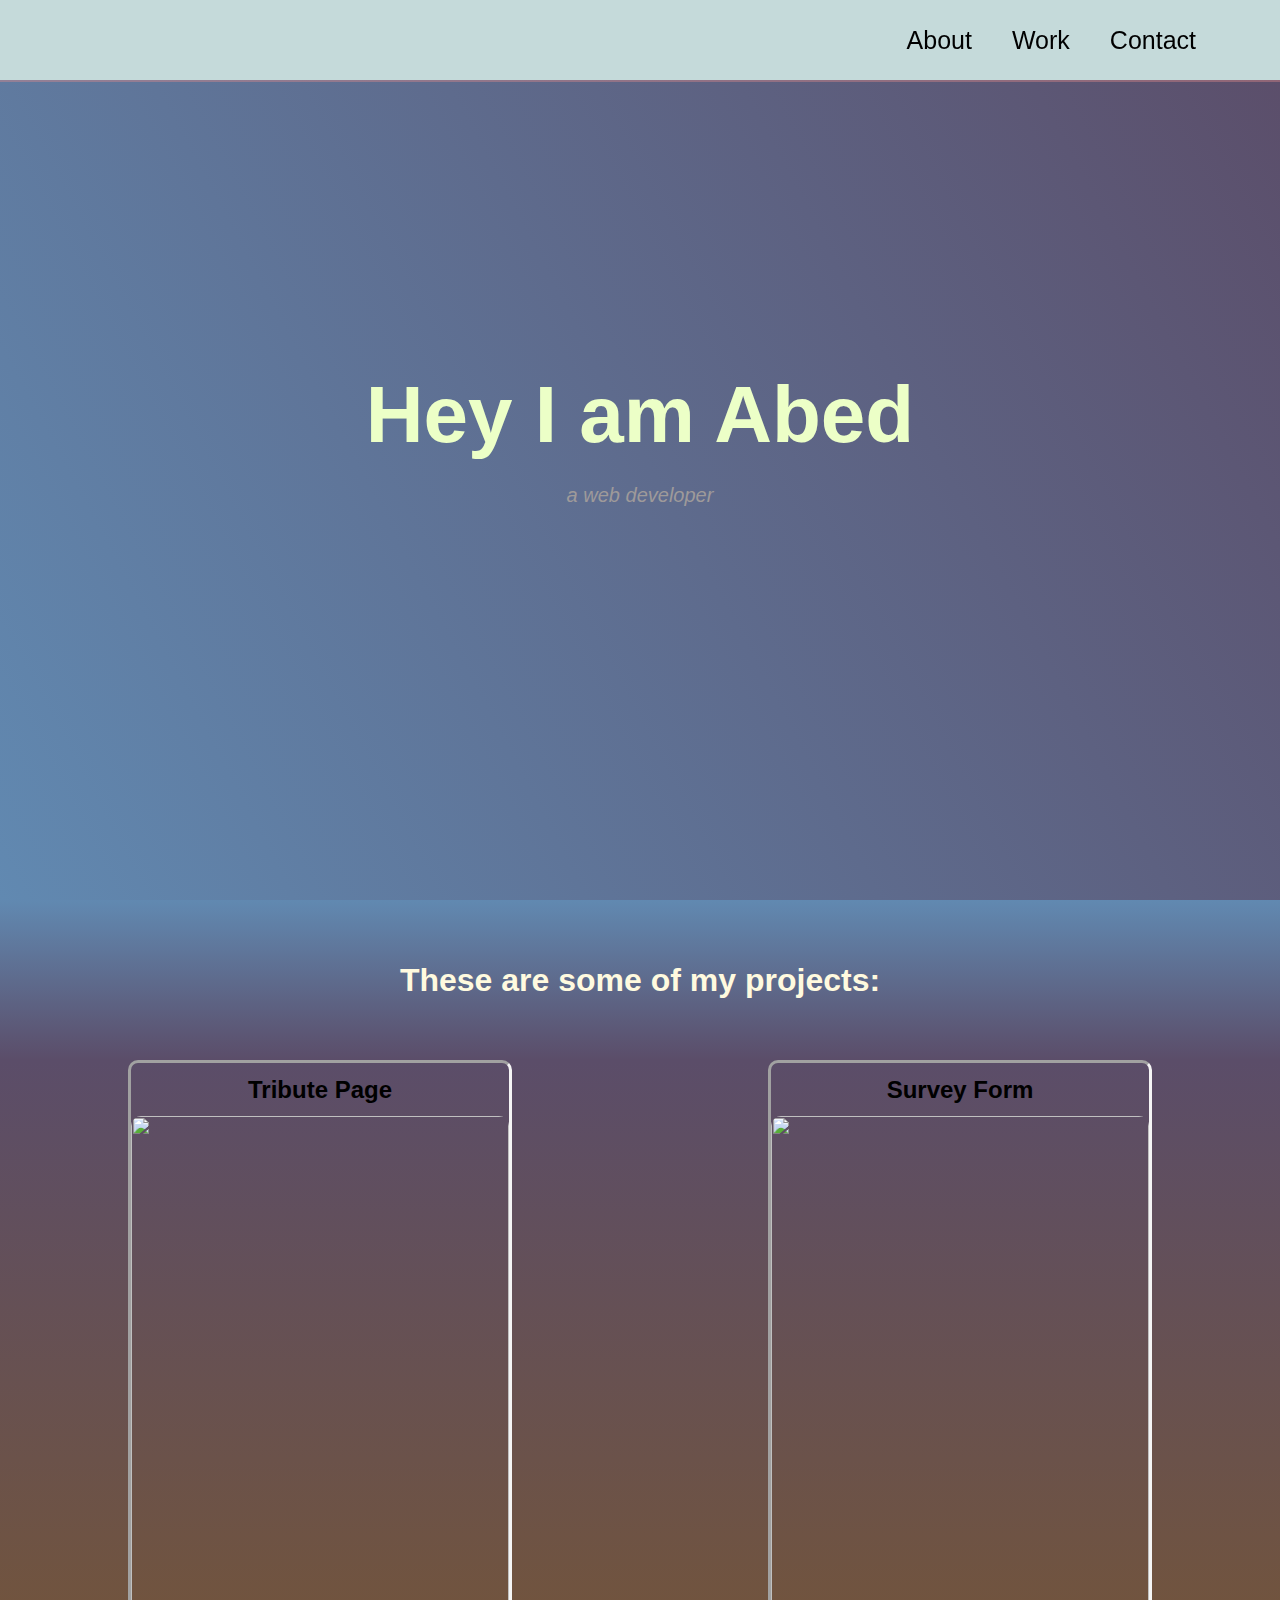
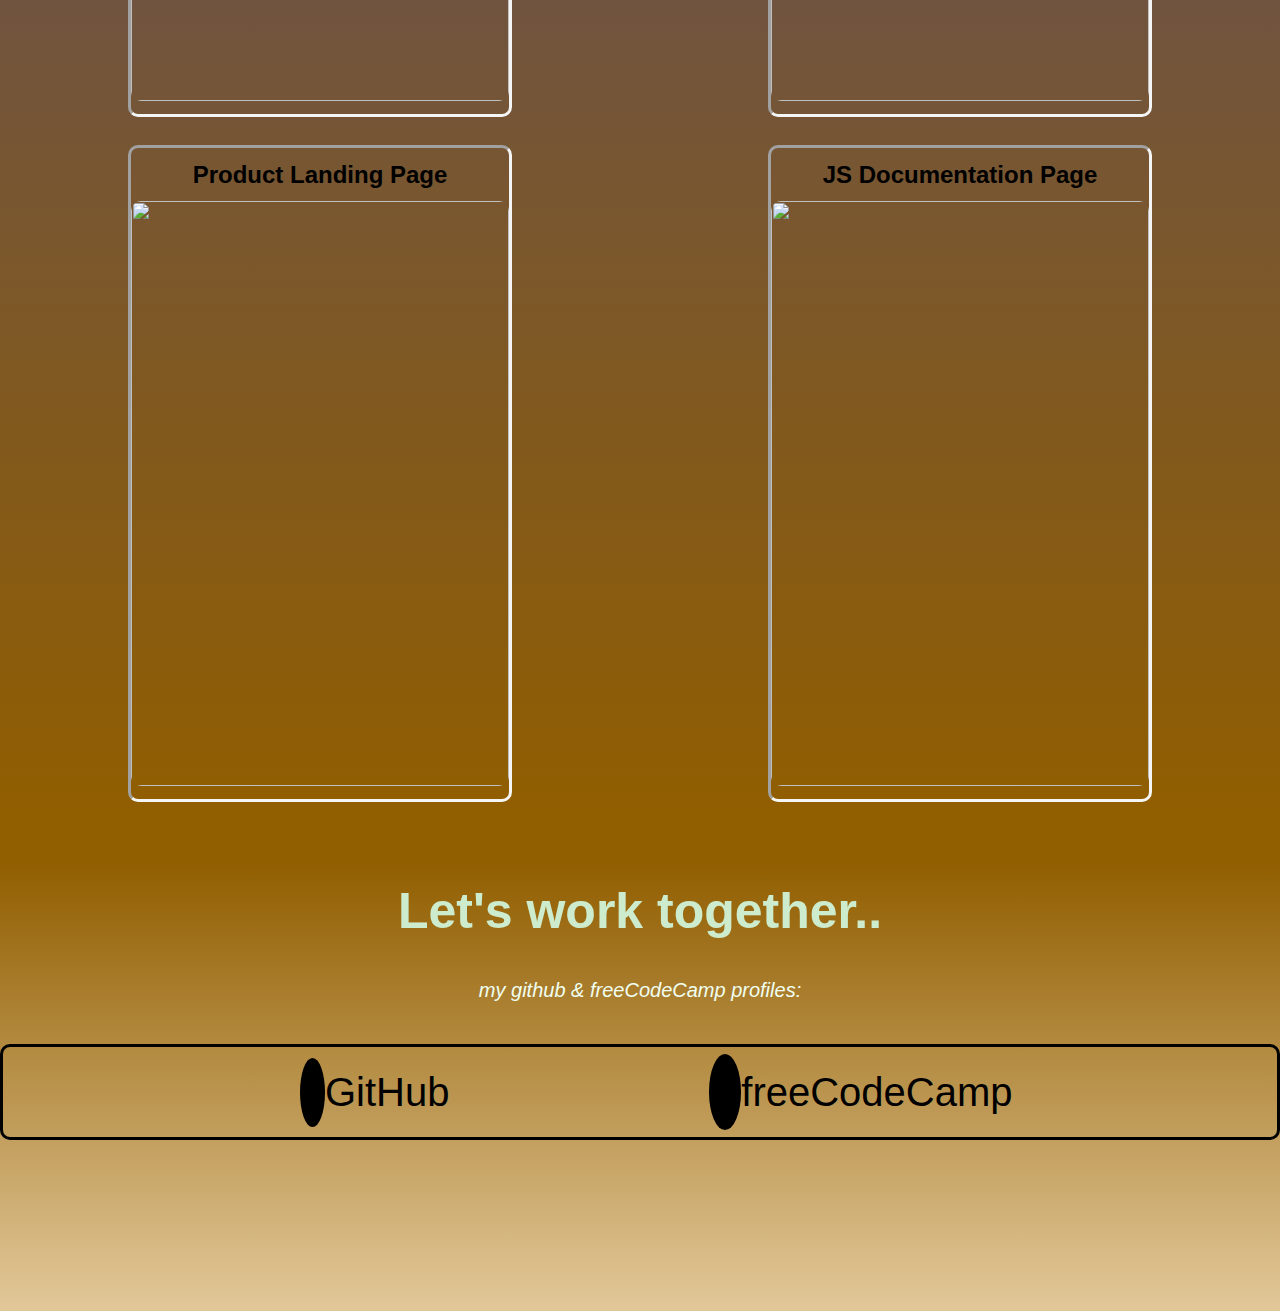
==== index.html @ 19e950d6 "last_commit" ====
<!DOCTYPE html>
<html lang="en">
<head>
    <meta charset="UTF-8">
    <meta http-equiv="X-UA-Compatible" content="IE=edge">
    <link name="viewport" content="width=device-width, initial-scale=1.0">
    <link rel="stylesheet" href="style.css">
    <script src="script.js"></script>
    <script src="https://kit.fontawesome.com/64af471d27.js" crossorigin="anonymous"></script>
    <title>portfolio</title>
    <meta name="description" content="My freeCodeCamp Portfolio">
</head>
<body>
    <nav id="navbar">
        <ul>
            <li><a href="#welcome-section">About</a></li>
            <li><a href="#projects">Work</a></li>
            <li><a href="#contact">Contact</a></li>
        </ul>
    </nav>

    <main>
        <section id="welcome-section">
            <header id="hey">
                <h1>Hey I am Abed</h1>
            </header>
            <p id="dev">a web developer</p>
        </section>

            <h1 id="some">These are some of my projects:</h1>

        <section id="projects">
            <header class="project-tile">
                <a href="https://hiabed.github.io/tribute/" target="_blank"><h2>Tribute Page</h2><img class="image1" src="https://cdn.freecodecamp.org/testable-projects-fcc/images/tribute-page-main-image.jpg"></a>
                
            </header>
        

            <header class="project-tile">
                <a href="https://hiabed.github.io/survey/" target="_blank"><h2>Survey Form</h2><img class="image2" src="https://images.indianexpress.com/2021/05/Home-Desktop-Work-From-Home.jpg"></a>
            </header>

            <header class="project-tile">
                <a href="https://hiabed.github.io/landing/" target="_blank"><h2>Product Landing Page</h2><img class="image3" src="https://www.journaldugeek.com/content/uploads/2020/12/417bvuqe0pl.png"></a>
            </header>

            <header class="project-tile">
                <a href="https://hiabed.github.io/doc/" target="_blank"><h2>JS Documentation Page</h2><img class="image4" src="https://upload.wikimedia.org/wikipedia/commons/9/99/Unofficial_JavaScript_logo_2.svg" target="_blank"></a>
            </header>

        </section>

        <footer id="contact">
            <header>
                <h1 id="work">Let's work together..</h1>
            </header>
            <p>my github & freeCodeCamp profiles:</p>

            <div id="my-contact">
                <a id="profile-link" class="profile-link" href="https://github.com/hiabed/" target="_blank"><i class="fab fa-github"></i>GitHub</a>
                <a id="profile-link" class="profile-link" href="https://www.freecodecamp.org/hiabed" target="_blank"><i class="fab fab fa-free-code-camp"></i>freeCodeCamp</a>
            </div>
        </footer>
        <button onclick="topFunction()" id="myBtn" title="Go to top">Top</button> 
    </main>
</body>
</html>
---- style.css ----
* {
    margin: 0;
    padding: 0;
    box-sizing: border-box;
    border: 0;
}

body {
    font-family: sans-serif;
    background-color: rgb(131, 99, 99);
    line-height: 1.6;
    background: rgb(145, 94, 0);
}

li a {
    display: block;
    padding: 20px;
}

li a:hover {
    background: grey;
    border-radius: 3%;
}

#navbar ul {
    display: flex;
    margin-right: 4rem;
}

ul {
    list-style-type: none;
}

a {
    text-decoration: none;
    color: black;
}

#navbar {
    display: flex;
    justify-content: flex-end;
    position: fixed;
    top: 0;
    left: 0;
    width: 100vw;
    background-color: rgb(197, 218, 218);
    font-size: 25px;
    box-shadow: 0 2px 0 rgba(226, 137, 137, 0.4);
    z-index: 10;
}

#hey {
    font-family: 'ZCOOL KuaiLe', sans-serif;
    font-weight: 700;
    color: rgb(236, 255, 199);
    text-align: center;
}

#dev {
    color: rgb(158, 154, 154);
}

#welcome-section {
    display: flex;
    flex-direction: column;
    justify-content: center;
    align-items: center;
    width: 100vw;
    height: 100vh;
    background: linear-gradient(62deg, #6189b1 0%, #5b4d69 100%);
    font-size: 40px;
}

#welcome-section > p {
    font-style: italic;
}

#projects {
    width: 100vw;
    height: 150vh;
    display: grid;
    grid-template-columns: 0.5fr 0.5fr;
    grid-template-rows: 0.5fr 0.5fr;
    grid-row-gap: 20px;
    background: linear-gradient(#5b4d69, rgb(145, 94, 0));
}

.project-tile:hover {
    transform: rotate(5deg);
    opacity: 0.9;
    border: 3px grey outset;
}

img {
    width: 55vw;
    height: 65vh;
    padding: auto;
    border-radius: 10px;
    width: 100%;
    object-fit: cover;
}

.project-tile {
    border: 3px inset whitesmoke;
    width: 60%;
    height: 73vh;
    margin-left: 20%;
    border-radius: 10px;

}

/*#content2:hover {
    opacity: 0.8;
    padding: 2%;
    border-style: solid;
}


#content3:hover {
    opacity: 0.8;
    padding: 2%;
    border-style: solid;
}*/

#some {
    line-height: 5;
    text-align: center;
    background-color: rgb(131, 99, 99);
    color: rgb(255, 250, 223);
    background: linear-gradient(#6189b1 0%,#5b4d69 100%);
    width: 100vw;
}

h2 {
    text-align: center;
    padding: 2% 0%;
}

#work {
    margin-top: 4%;
    line-height: 2;
    font-size: 50px;
    margin-bottom: 1%;
    color: rgb(205, 236, 205);
}

footer {
    text-align: center;
    background: linear-gradient(rgb(145, 94, 0) ,rgb(226, 200, 153));
    width: 100vw;
    height: 50vh;
    padding-bottom: 3%;
}

p {
    font-style: italic;
    margin-bottom: 3%;
    font-size: 20px;
    color: honeydew;
}

div {
    display: flex;
    justify-content: space-evenly;
    align-items: center;
    padding: 1%;
    font-size: 40px;
    border: solid black 3px;
    border-radius: 10px;
}

.fa {
    padding: 20px;
    font-size: 30px;
    width: 30px;
    text-align: center;
    text-decoration: none;
    margin: 5px 2px;
    border-radius: 50%;
}

.fa-github:hover {
    opacity: 0.80;
    background: rgb(78, 75, 75);
    transform: rotate(30deg);
}

.fa-free-code-camp:hover {
    opacity: 0.80;
    background: rgb(78, 75, 75);
    transform: rotate(30deg);
}

#profile-link:hover {
    color: rgb(244, 255, 227);
}

.fa-github {
    background: black;
    color: white;
    border-radius: 50%;
    width: 6vw;
    padding: 10%;
}
  
.fa-free-code-camp {
    background: black;
    color: white;
    border-radius: 50%;
    width: 6vw;
    padding: 6%;
}

#myBtn {
    display: none; /* Hidden by default */
    position: fixed; /* Fixed/sticky position */
    bottom: 20px; /* Place the button at the bottom of the page */
    right: 30px; /* Place the button 30px from the right */
    z-index: 99; /* Make sure it does not overlap */
    border: none; /* Remove borders */
    outline: none; /* Remove outline */
    background-color: red; /* Set a background color */
    color: white; /* Text color */
    cursor: pointer; /* Add a mouse pointer on hover */
    padding: 15px; /* Some padding */
    border-radius: 10px; /* Rounded corners */
    font-size: 18px; /* Increase font size */
  }
  
  #myBtn:hover {
    background-color: #555; /* Add a dark-grey background on hover */
  }

@media (max-width: 1000px) {
    body {
        font-size: small;
    }
    .project-tile {
        border: 3px inset whitesmoke;
        width: 70%;
        height: 73vh;
        margin-left: 20%;
        border-radius: 10px;
    }

    .fa-github {
        width: 7vw;
        padding: 5%;
    }
      
    .fa-free-code-camp {
        width: 7vw;
        padding: 3%;
    }
    

}

@media (max-width: 700px) {

#projects {
    display: grid;
    grid-template-columns: 1fr;
    grid-template-rows: 1fr 1fr 1fr 1fr;
    }


.fa-github {
    width: 7vw;
    padding: 5%;
    font-size: large;
}
  
.fa-free-code-camp {
    width: 7vw;
    padding: 3%;
    font-size: large;
}

div {
    font-size: 20px;
}

#work {
    font-size: 30px;
}

footer {
    margin-top: 160%;
}
}

@media (max-width: 600px) {

    footer {
        margin-top: 170%;
    }
}

@media (max-width: 550px) {

    footer {
        margin-top: 180%;
    }
}

@media (max-width: 530px) {

    footer {
        margin-top: 190%;
    }
}

@media (max-width: 530px) {

    footer {
        margin-top: 200%;
    }
}

@media (max-width: 500px) {

    footer {
        margin-top: 210%;
    }
}

@media (max-width: 450px) {

    footer {
        margin-top: 220%;
    }
}

@media (max-width: 430px) {

    footer {
        margin-top: 230%;
    }
}

@media (max-width: 410px) {

    footer {
        margin-top: 240%;
    }
}

@media (max-width: 390px) {

    footer {
        margin-top: 250%;
    }
}

@media (max-width: 370px) {

    footer {
        margin-top: 260%;
    }
}

@media (max-width: 360px) {

    footer {
        margin-top: 270%;
    }
}

@media (max-width: 350px) {

    footer {
        margin-top: 280%;
    }
}

@media (max-width: 340px) {

    footer {
        margin-top: 290%;
    }
}
@media (max-width: 330px) {

    footer {
        margin-top: 300%;
    }

    div {
        display: flex;
        flex-direction: column;
    }
}
@media (max-width: 320px) {

    footer {
        margin-top: 310%;
    }

    div {
        display: flex;
        flex-direction: column;
    }
    
}

@media (max-width: 310px) {

    footer {
        margin-top: 320%;
    }
}

@media (max-width: 300px) {

    footer {
        margin-top: 330%;
    }
}
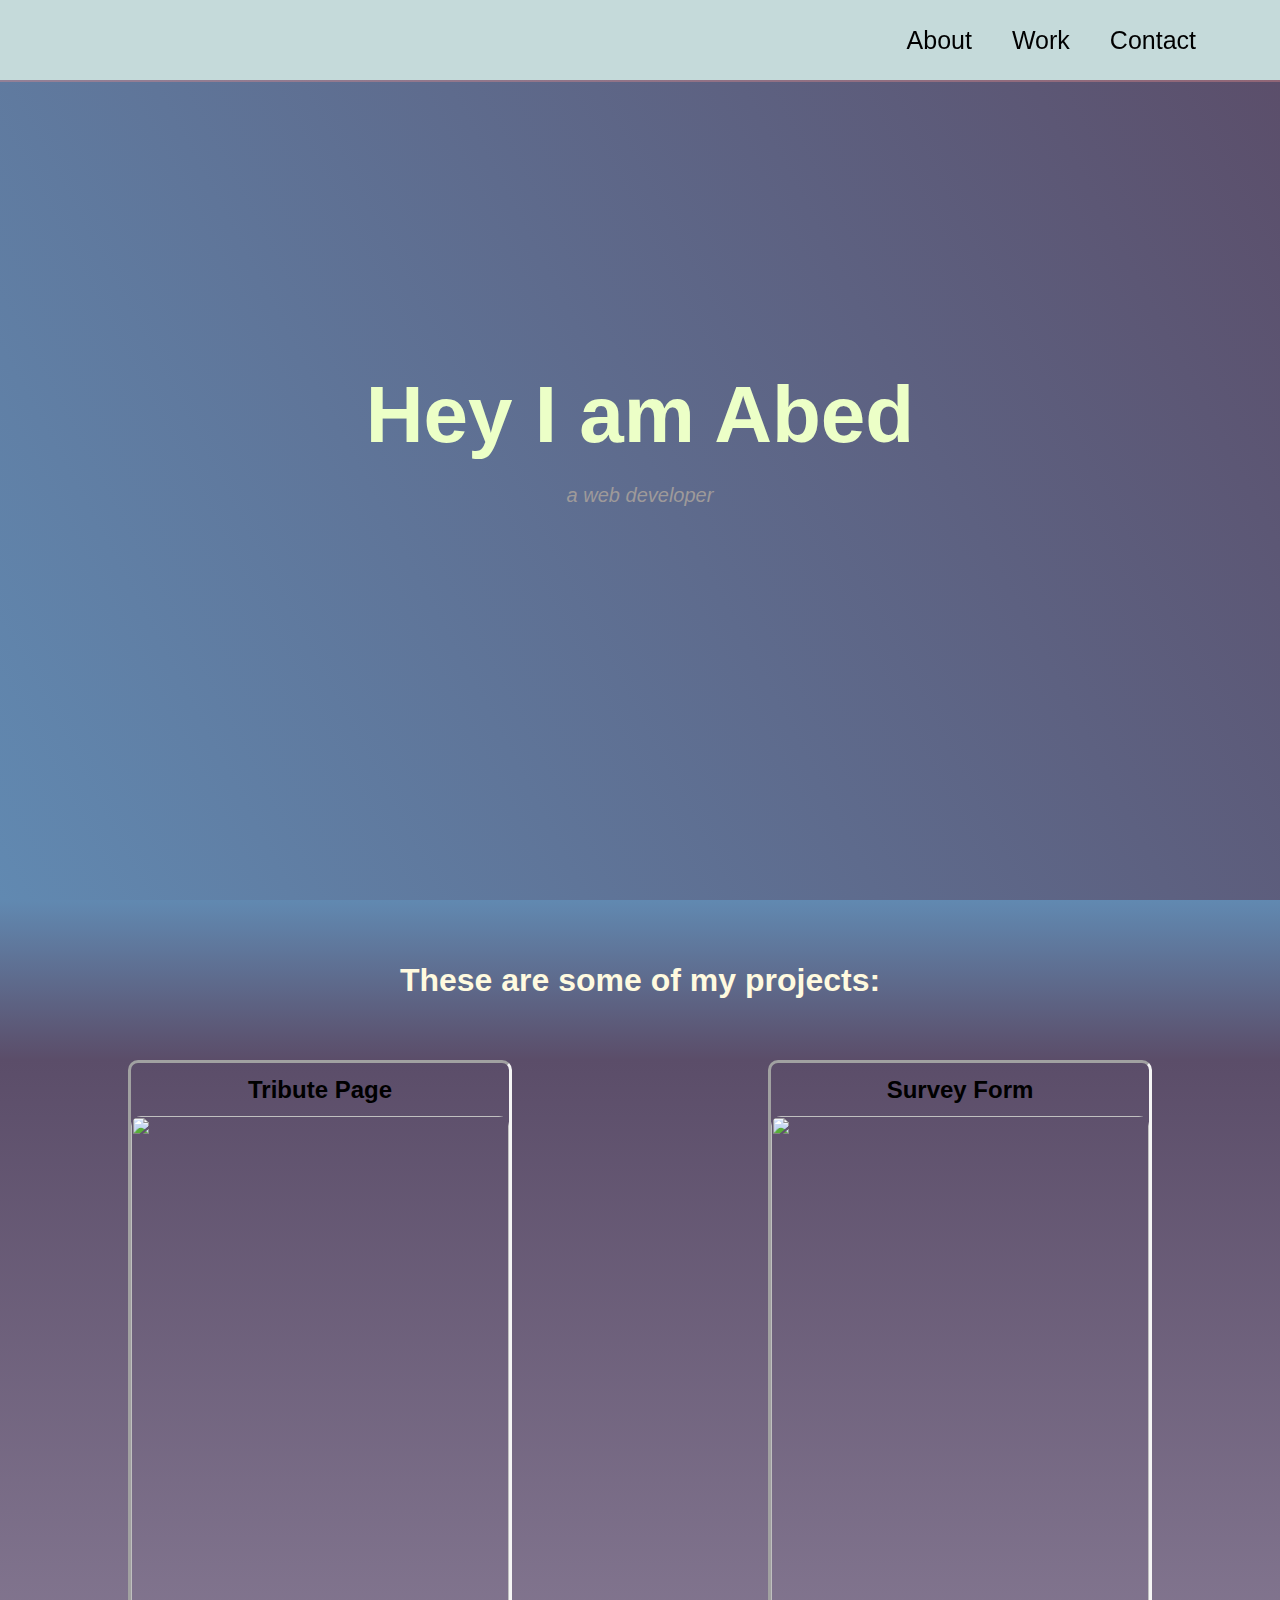
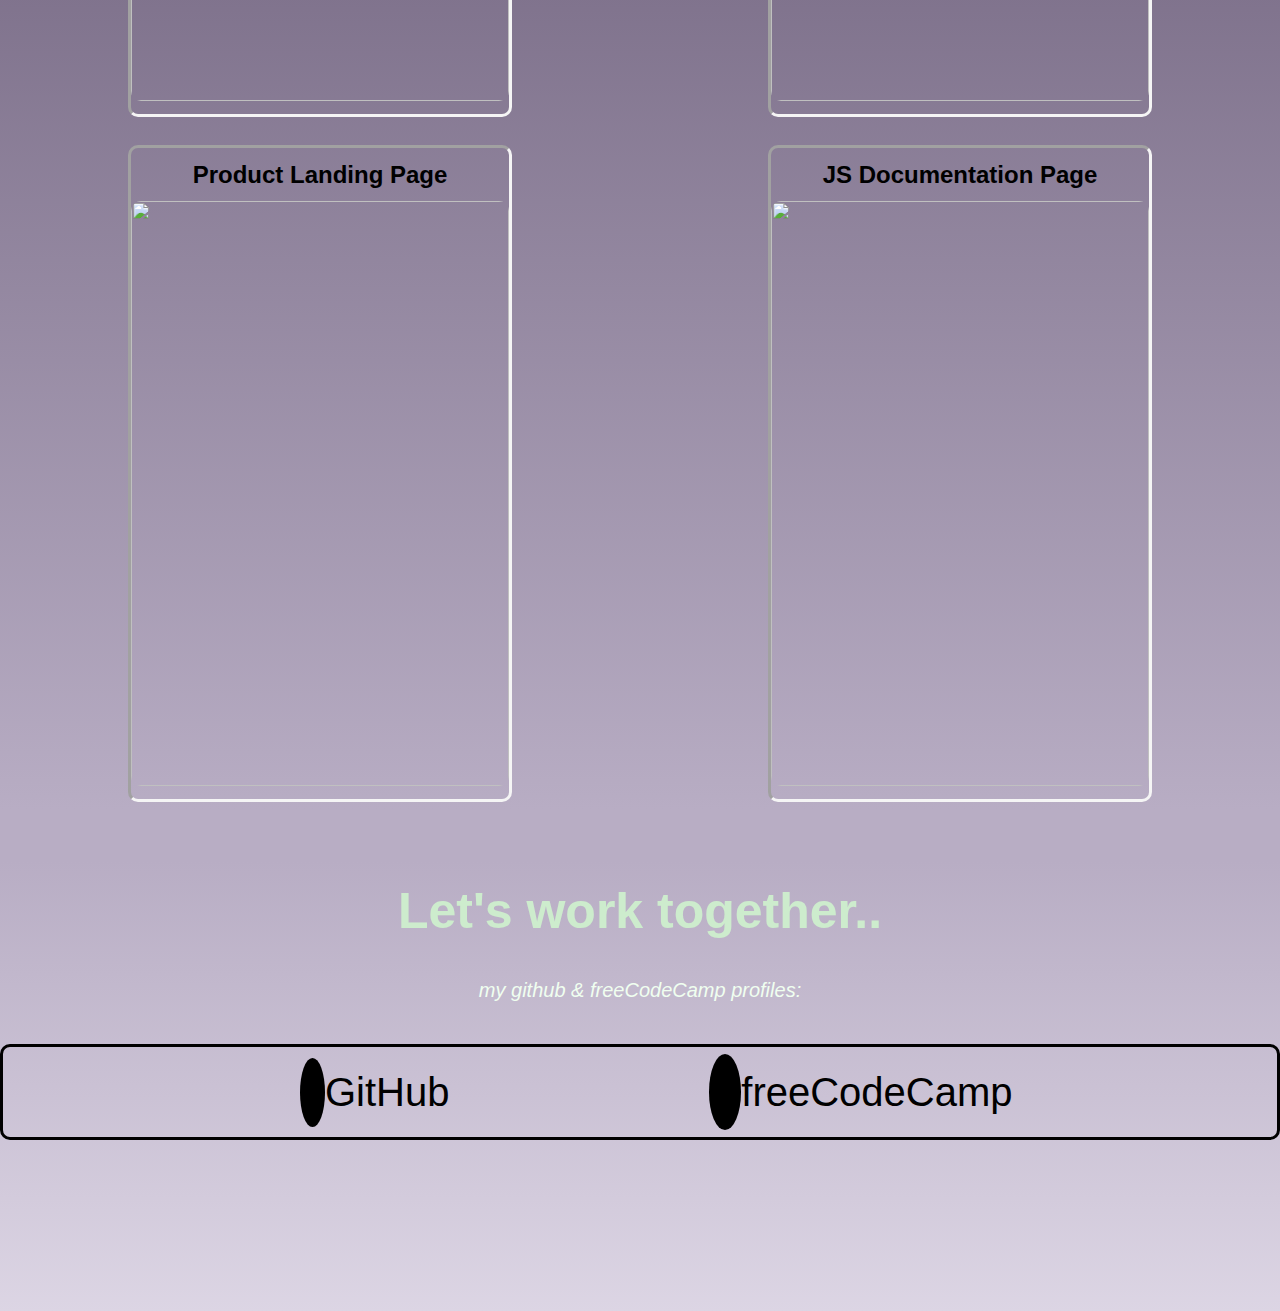
==== commit eba1a755: "last_commit" ====
--- a/index.html
+++ b/index.html
@@ -5,7 +5,6 @@
     <meta http-equiv="X-UA-Compatible" content="IE=edge">
     <link name="viewport" content="width=device-width, initial-scale=1.0">
     <link rel="stylesheet" href="style.css">
-    <script src="script.js"></script>
     <script src="https://kit.fontawesome.com/64af471d27.js" crossorigin="anonymous"></script>
     <title>portfolio</title>
     <meta name="description" content="My freeCodeCamp Portfolio">
@@ -57,11 +56,32 @@
             <p>my github & freeCodeCamp profiles:</p>
 
             <div id="my-contact">
-                <a id="profile-link" class="profile-link" href="https://github.com/hiabed/" target="_blank"><i class="fab fa-github"></i>GitHub</a>
-                <a id="profile-link" class="profile-link" href="https://www.freecodecamp.org/hiabed" target="_blank"><i class="fab fab fa-free-code-camp"></i>freeCodeCamp</a>
+                <a id="profile-link" class="profile-link" href="https://github.com/hiabed/" target="_blank" title="Check My GitHub"><i class="fab fa-github"></i>GitHub</a>
+                <a id="profile-link" class="profile-link" href="https://www.freecodecamp.org/hiabed" target="_blank" title="Check My FreeCodeCamp Profile"><i class="fab fab fa-free-code-camp"></i>freeCodeCamp</a>
             </div>
         </footer>
-        <button onclick="topFunction()" id="myBtn" title="Go to top">Top</button> 
+        <button onclick="topFunction()" id="myBtn" title="Go to top">Back to Top</button> 
     </main>
+    <script>
+        //Get the button
+        var mybutton = document.getElementById("myBtn");
+        
+        // When the user scrolls down 20px from the top of the document, show the button
+        window.onscroll = function() {scrollFunction()};
+        
+        function scrollFunction() {
+          if (document.body.scrollTop > 20 || document.documentElement.scrollTop > 20) {
+            mybutton.style.display = "block";
+          } else {
+            mybutton.style.display = "none";
+          }
+        }
+        
+        // When the user clicks on the button, scroll to the top of the document
+        function topFunction() {
+          document.body.scrollTop = 0;
+          document.documentElement.scrollTop = 0;
+        }
+        </script>
 </body>
 </html>--- a/style.css
+++ b/style.css
@@ -9,7 +9,7 @@
     font-family: sans-serif;
     background-color: rgb(131, 99, 99);
     line-height: 1.6;
-    background: rgb(145, 94, 0);
+    background: #b8adc4
 }
 
 li a {
@@ -82,7 +82,7 @@
     grid-template-columns: 0.5fr 0.5fr;
     grid-template-rows: 0.5fr 0.5fr;
     grid-row-gap: 20px;
-    background: linear-gradient(#5b4d69, rgb(145, 94, 0));
+    background: linear-gradient(#5b4d69, #b8adc4);
 }
 
 .project-tile:hover {
@@ -106,7 +106,6 @@
     height: 73vh;
     margin-left: 20%;
     border-radius: 10px;
-
 }
 
 /*#content2:hover {
@@ -146,7 +145,7 @@
 
 footer {
     text-align: center;
-    background: linear-gradient(rgb(145, 94, 0) ,rgb(226, 200, 153));
+    background: linear-gradient(#b8adc4 ,#dcd5e4);
     width: 100vw;
     height: 50vh;
     padding-bottom: 3%;
@@ -212,23 +211,23 @@
 }
 
 #myBtn {
-    display: none; /* Hidden by default */
-    position: fixed; /* Fixed/sticky position */
-    bottom: 20px; /* Place the button at the bottom of the page */
-    right: 30px; /* Place the button 30px from the right */
-    z-index: 99; /* Make sure it does not overlap */
-    border: none; /* Remove borders */
-    outline: none; /* Remove outline */
-    background-color: red; /* Set a background color */
-    color: white; /* Text color */
-    cursor: pointer; /* Add a mouse pointer on hover */
-    padding: 15px; /* Some padding */
-    border-radius: 10px; /* Rounded corners */
-    font-size: 18px; /* Increase font size */
+    display: none;
+    position: fixed;
+    bottom: 20px;
+    right: 30px;
+    z-index: 99;
+    font-size: 18px;
+    border: none;
+    outline: none;
+    background-color: red;
+    color: white;
+    cursor: pointer;
+    padding: 15px;
+    border-radius: 20%;
   }
   
   #myBtn:hover {
-    background-color: #555; /* Add a dark-grey background on hover */
+    background-color: #555;
   }
 
 @media (max-width: 1000px) {
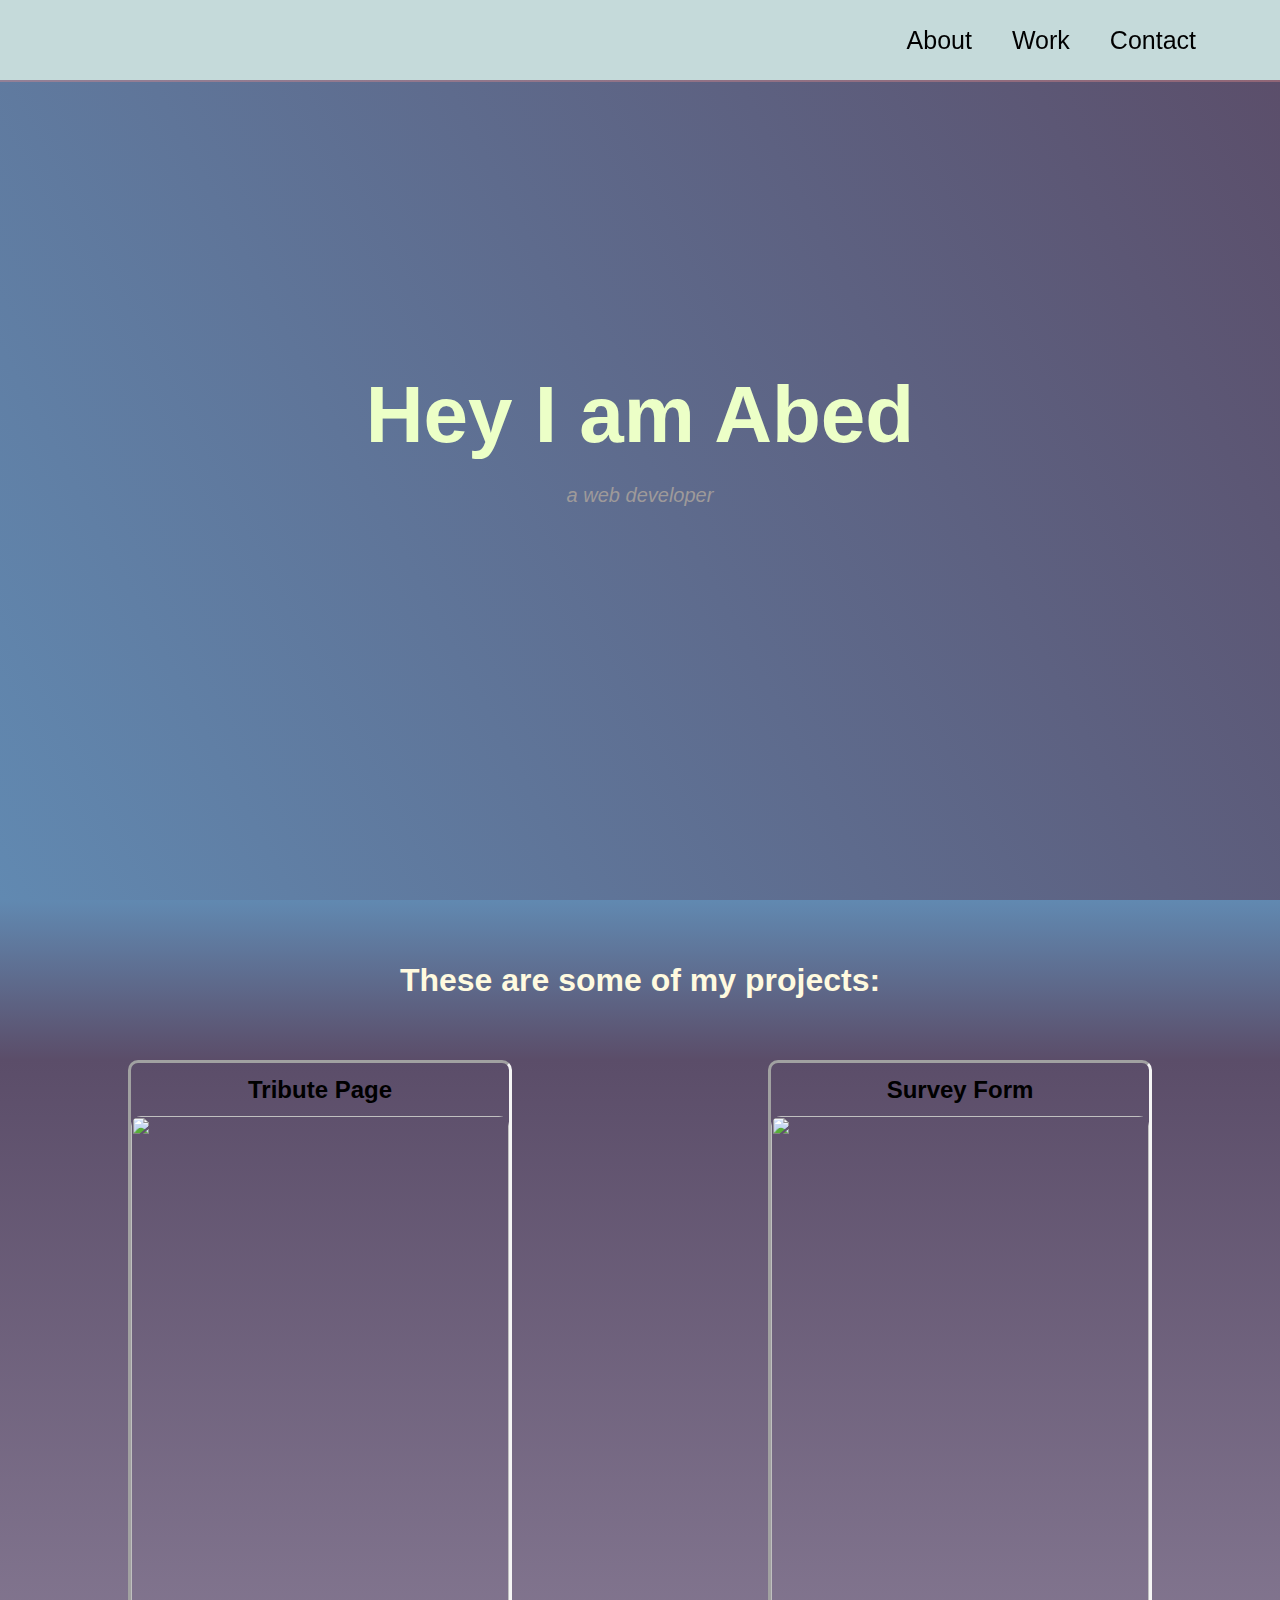
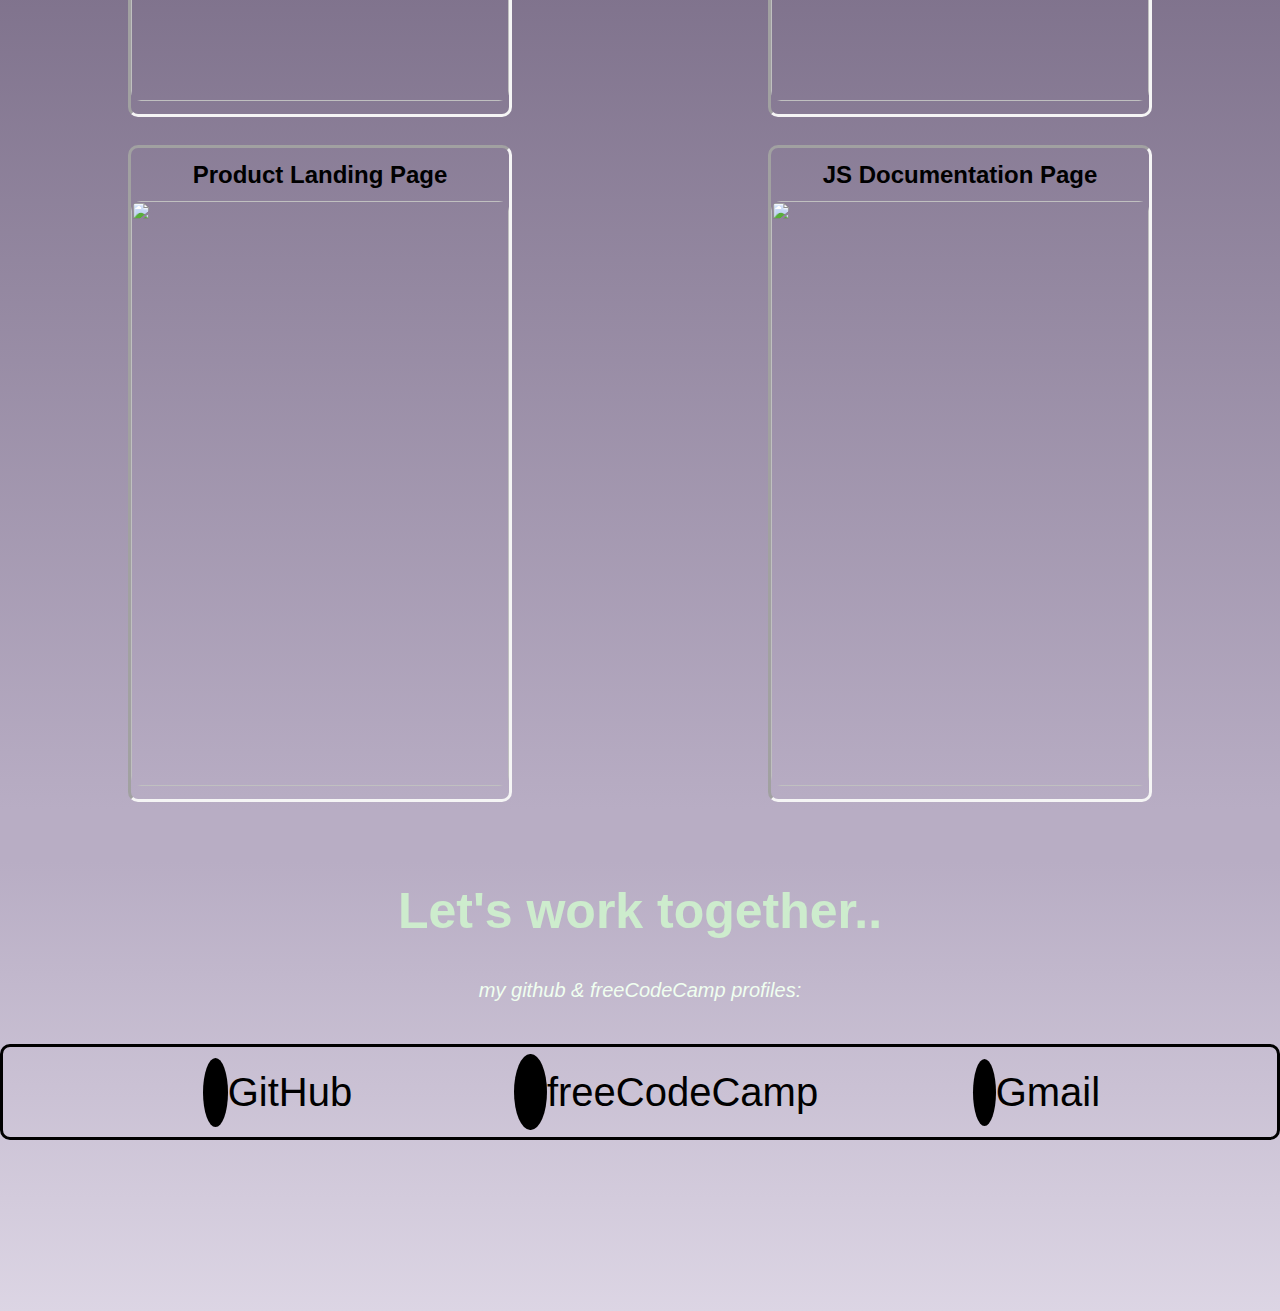
==== commit 172ace0a: "last_commit" ====
--- a/index.html
+++ b/index.html
@@ -58,6 +58,7 @@
             <div id="my-contact">
                 <a id="profile-link" class="profile-link" href="https://github.com/hiabed/" target="_blank" title="Check My GitHub"><i class="fab fa-github"></i>GitHub</a>
                 <a id="profile-link" class="profile-link" href="https://www.freecodecamp.org/hiabed" target="_blank" title="Check My FreeCodeCamp Profile"><i class="fab fab fa-free-code-camp"></i>freeCodeCamp</a>
+                <a id="profile-link" class="profile-link" href="mailto:abed.hassani.idrissi@gmail.com" target="_blank" title="Contact me"><i class="far fa-envelope"></i>Gmail</a>
             </div>
         </footer>
         <button onclick="topFunction()" id="myBtn" title="Go to top">Back to Top</button> 
--- a/style.css
+++ b/style.css
@@ -208,6 +208,20 @@
     border-radius: 50%;
     width: 6vw;
     padding: 6%;
+}
+
+.fa-envelope {
+    background: black;
+    color: white;
+    border-radius: 50%;
+    width: 6vw;
+    padding: 11%;
+}
+
+.fa-envelope:hover {
+    opacity: 0.80;
+    background: rgb(78, 75, 75);
+    transform: rotate(30deg);
 }
 
 #myBtn {
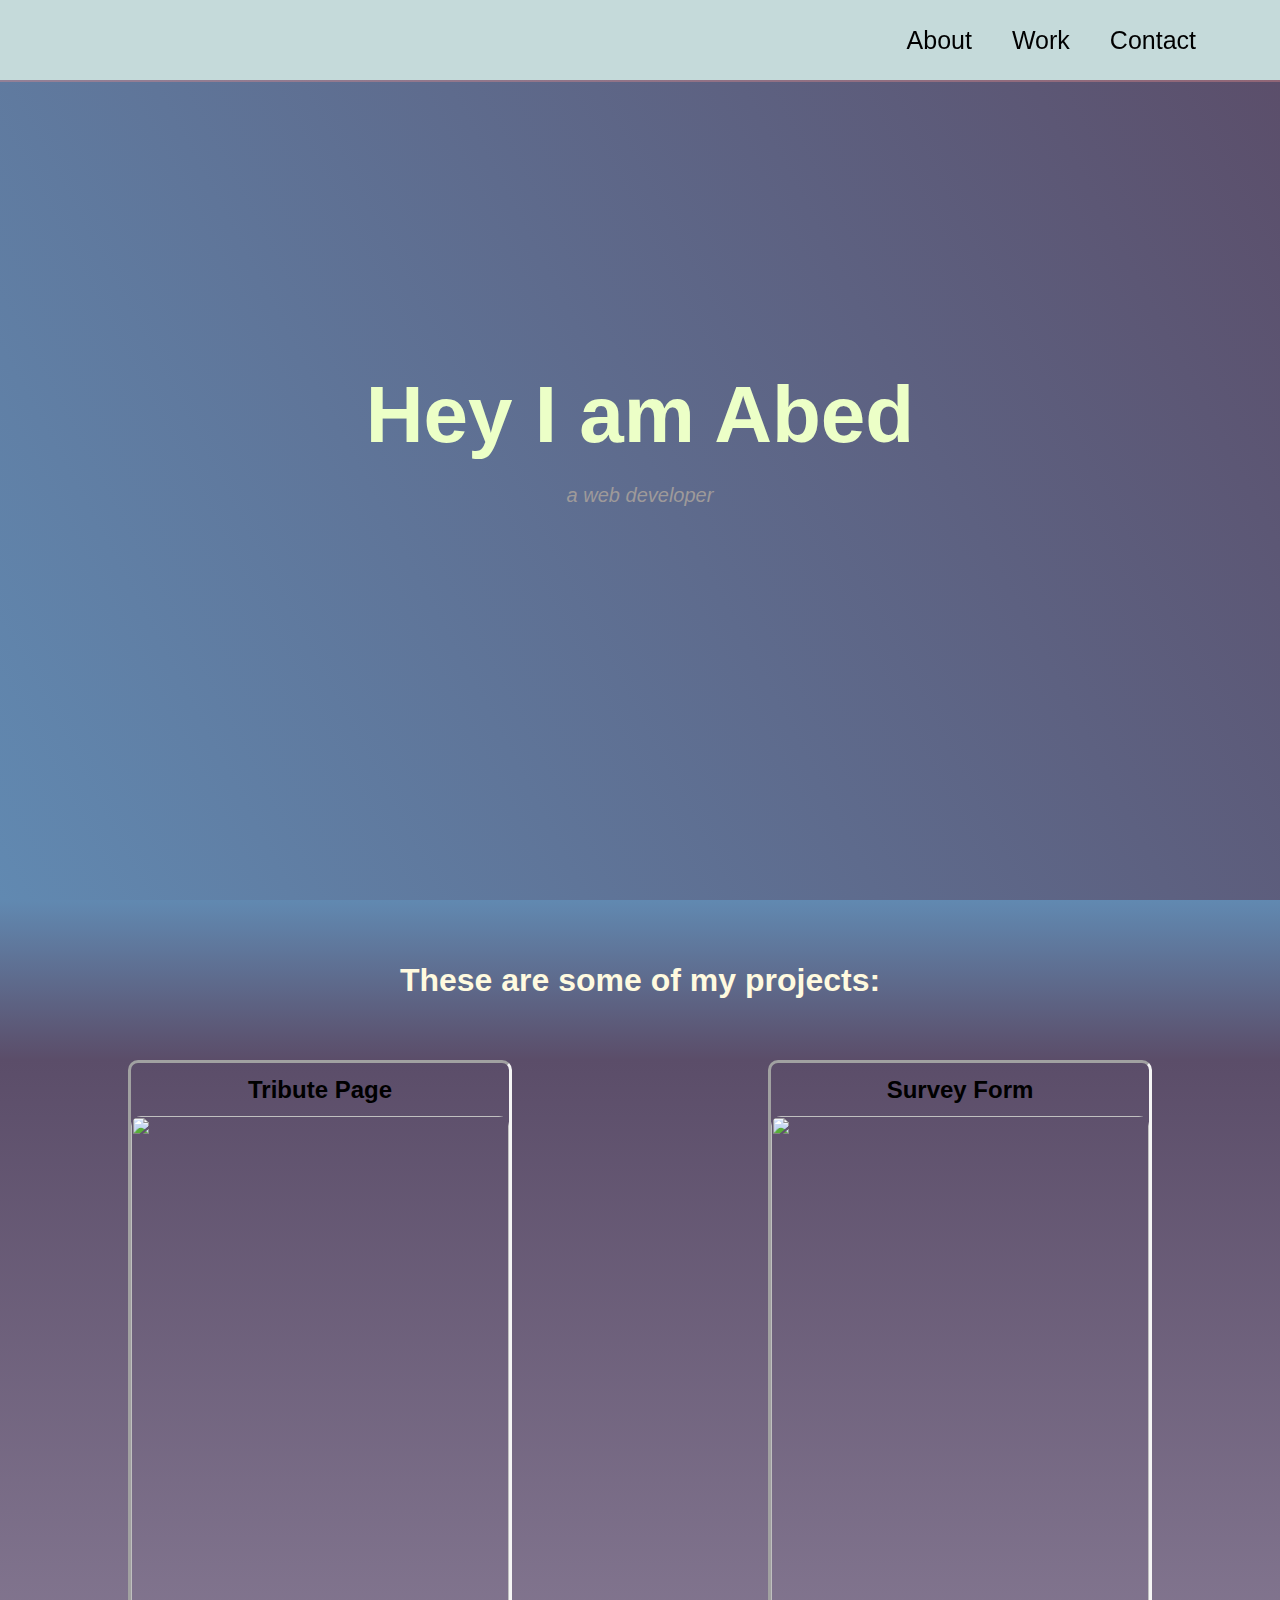
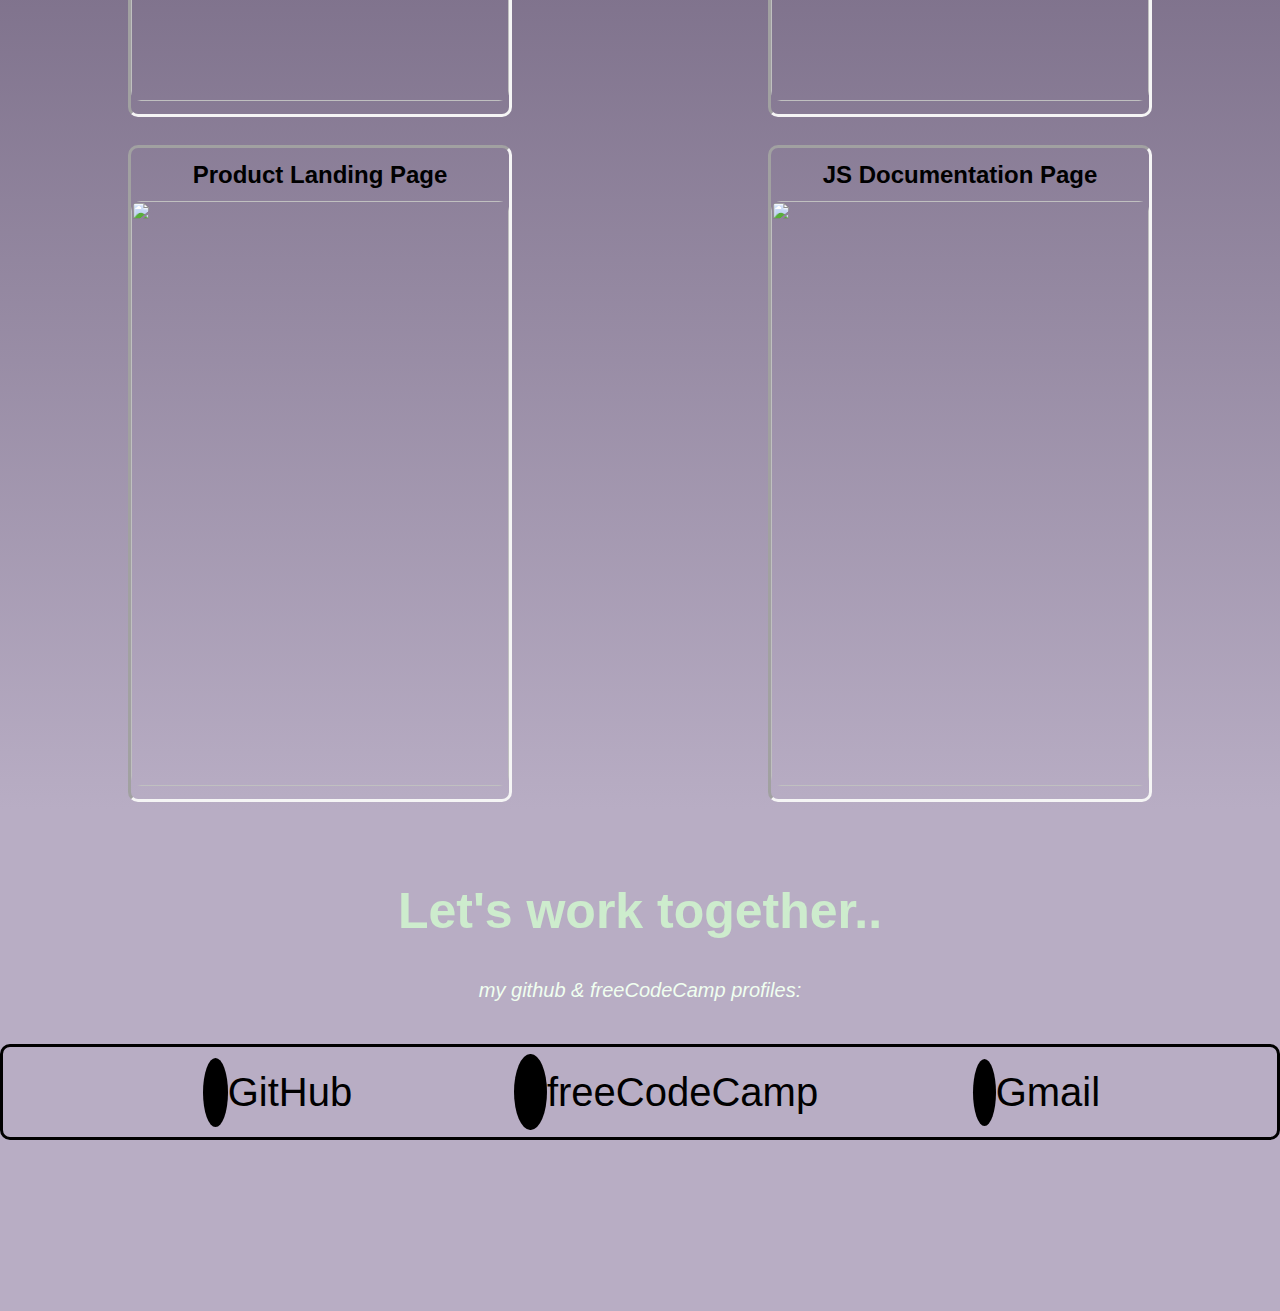
==== commit 8b96deab: "last_commit" ====
--- a/index.html
+++ b/index.html
@@ -1,14 +1,16 @@
 <!DOCTYPE html>
 <html lang="en">
+
 <head>
     <meta charset="UTF-8">
     <meta http-equiv="X-UA-Compatible" content="IE=edge">
-    <link name="viewport" content="width=device-width, initial-scale=1.0">
+    <meta name="viewport" content="width=device-width, initial-scale=1.0">
     <link rel="stylesheet" href="style.css">
     <script src="https://kit.fontawesome.com/64af471d27.js" crossorigin="anonymous"></script>
     <title>portfolio</title>
     <meta name="description" content="My freeCodeCamp Portfolio">
 </head>
+
 <body>
     <nav id="navbar">
         <ul>
@@ -26,25 +28,38 @@
             <p id="dev">a web developer</p>
         </section>
 
-            <h1 id="some">These are some of my projects:</h1>
+        <h1 id="some">These are some of my projects:</h1>
 
         <section id="projects">
             <header class="project-tile">
-                <a href="https://hiabed.github.io/tribute/" target="_blank"><h2>Tribute Page</h2><img class="image1" src="https://cdn.freecodecamp.org/testable-projects-fcc/images/tribute-page-main-image.jpg"></a>
-                
+                <a href="https://hiabed.github.io/tribute/" target="_blank">
+                    <h2>Tribute Page</h2><img class="image1"
+                        src="https://cdn.freecodecamp.org/testable-projects-fcc/images/tribute-page-main-image.jpg">
+                </a>
+
             </header>
-        
+
 
             <header class="project-tile">
-                <a href="https://hiabed.github.io/survey/" target="_blank"><h2>Survey Form</h2><img class="image2" src="https://images.indianexpress.com/2021/05/Home-Desktop-Work-From-Home.jpg"></a>
+                <a href="https://hiabed.github.io/survey/" target="_blank">
+                    <h2>Survey Form</h2><img class="image2"
+                        src="https://images.indianexpress.com/2021/05/Home-Desktop-Work-From-Home.jpg">
+                </a>
             </header>
 
             <header class="project-tile">
-                <a href="https://hiabed.github.io/landing/" target="_blank"><h2>Product Landing Page</h2><img class="image3" src="https://www.journaldugeek.com/content/uploads/2020/12/417bvuqe0pl.png"></a>
+                <a href="https://hiabed.github.io/landing/" target="_blank">
+                    <h2>Product Landing Page</h2><img class="image3"
+                        src="https://www.journaldugeek.com/content/uploads/2020/12/417bvuqe0pl.png">
+                </a>
             </header>
 
             <header class="project-tile">
-                <a href="https://hiabed.github.io/doc/" target="_blank"><h2>JS Documentation Page</h2><img class="image4" src="https://upload.wikimedia.org/wikipedia/commons/9/99/Unofficial_JavaScript_logo_2.svg" target="_blank"></a>
+                <a href="https://hiabed.github.io/doc/" target="_blank">
+                    <h2>JS Documentation Page</h2><img class="image4"
+                        src="https://upload.wikimedia.org/wikipedia/commons/9/99/Unofficial_JavaScript_logo_2.svg"
+                        target="_blank">
+                </a>
             </header>
 
         </section>
@@ -56,33 +71,37 @@
             <p>my github & freeCodeCamp profiles:</p>
 
             <div id="my-contact">
-                <a id="profile-link" class="profile-link" href="https://github.com/hiabed/" target="_blank" title="Check My GitHub"><i class="fab fa-github"></i>GitHub</a>
-                <a id="profile-link" class="profile-link" href="https://www.freecodecamp.org/hiabed" target="_blank" title="Check My FreeCodeCamp Profile"><i class="fab fab fa-free-code-camp"></i>freeCodeCamp</a>
-                <a id="profile-link" class="profile-link" href="mailto:abed.hassani.idrissi@gmail.com" target="_blank" title="Contact me"><i class="far fa-envelope"></i>Gmail</a>
+                <a id="profile-link" class="profile-link" href="https://github.com/hiabed/" target="_blank"
+                    title="Check My GitHub"><i class="fab fa-github"></i>GitHub</a>
+                <a id="profile-link" class="profile-link" href="https://www.freecodecamp.org/hiabed" target="_blank"
+                    title="Check My FreeCodeCamp Profile"><i class="fab fab fa-free-code-camp"></i>freeCodeCamp</a>
+                <a id="profile-link" class="profile-link" href="mailto:abed.hassani.idrissi@gmail.com" target="_blank"
+                    title="Contact me"><i class="far fa-envelope"></i>Gmail</a>
             </div>
         </footer>
-        <button onclick="topFunction()" id="myBtn" title="Go to top">Back to Top</button> 
+        <button onclick="topFunction()" id="myBtn" title="Go to top">Back to Top</button>
     </main>
     <script>
         //Get the button
         var mybutton = document.getElementById("myBtn");
-        
+
         // When the user scrolls down 20px from the top of the document, show the button
-        window.onscroll = function() {scrollFunction()};
-        
+        window.onscroll = function () { scrollFunction() };
+
         function scrollFunction() {
-          if (document.body.scrollTop > 20 || document.documentElement.scrollTop > 20) {
-            mybutton.style.display = "block";
-          } else {
-            mybutton.style.display = "none";
-          }
+            if (document.body.scrollTop > 20 || document.documentElement.scrollTop > 20) {
+                mybutton.style.display = "block";
+            } else {
+                mybutton.style.display = "none";
+            }
         }
-        
+
         // When the user clicks on the button, scroll to the top of the document
         function topFunction() {
-          document.body.scrollTop = 0;
-          document.documentElement.scrollTop = 0;
+            document.body.scrollTop = 0;
+            document.documentElement.scrollTop = 0;
         }
-        </script>
+    </script>
 </body>
+
 </html>--- a/style.css
+++ b/style.css
@@ -145,7 +145,6 @@
 
 footer {
     text-align: center;
-    background: linear-gradient(#b8adc4 ,#dcd5e4);
     width: 100vw;
     height: 50vh;
     padding-bottom: 3%;
@@ -166,6 +165,7 @@
     font-size: 40px;
     border: solid black 3px;
     border-radius: 10px;
+    z-index: 1;
 }
 
 .fa {
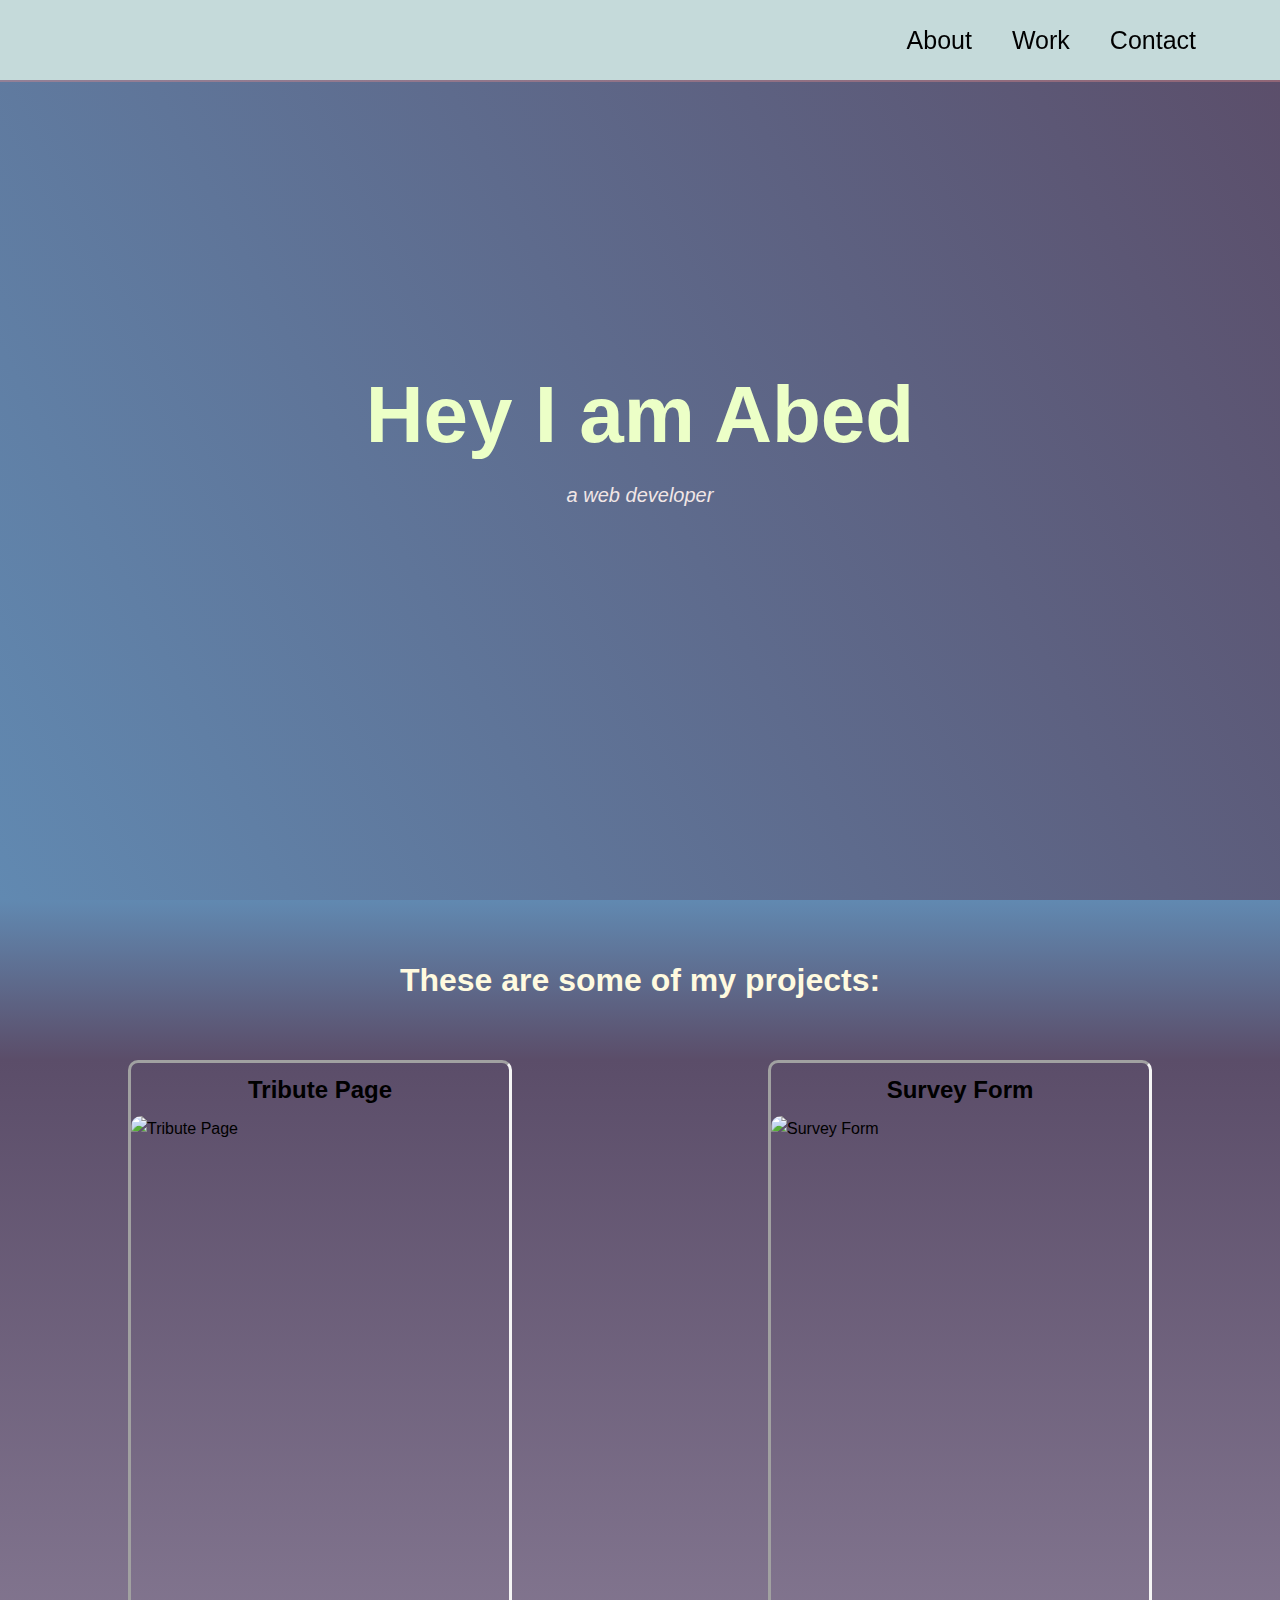
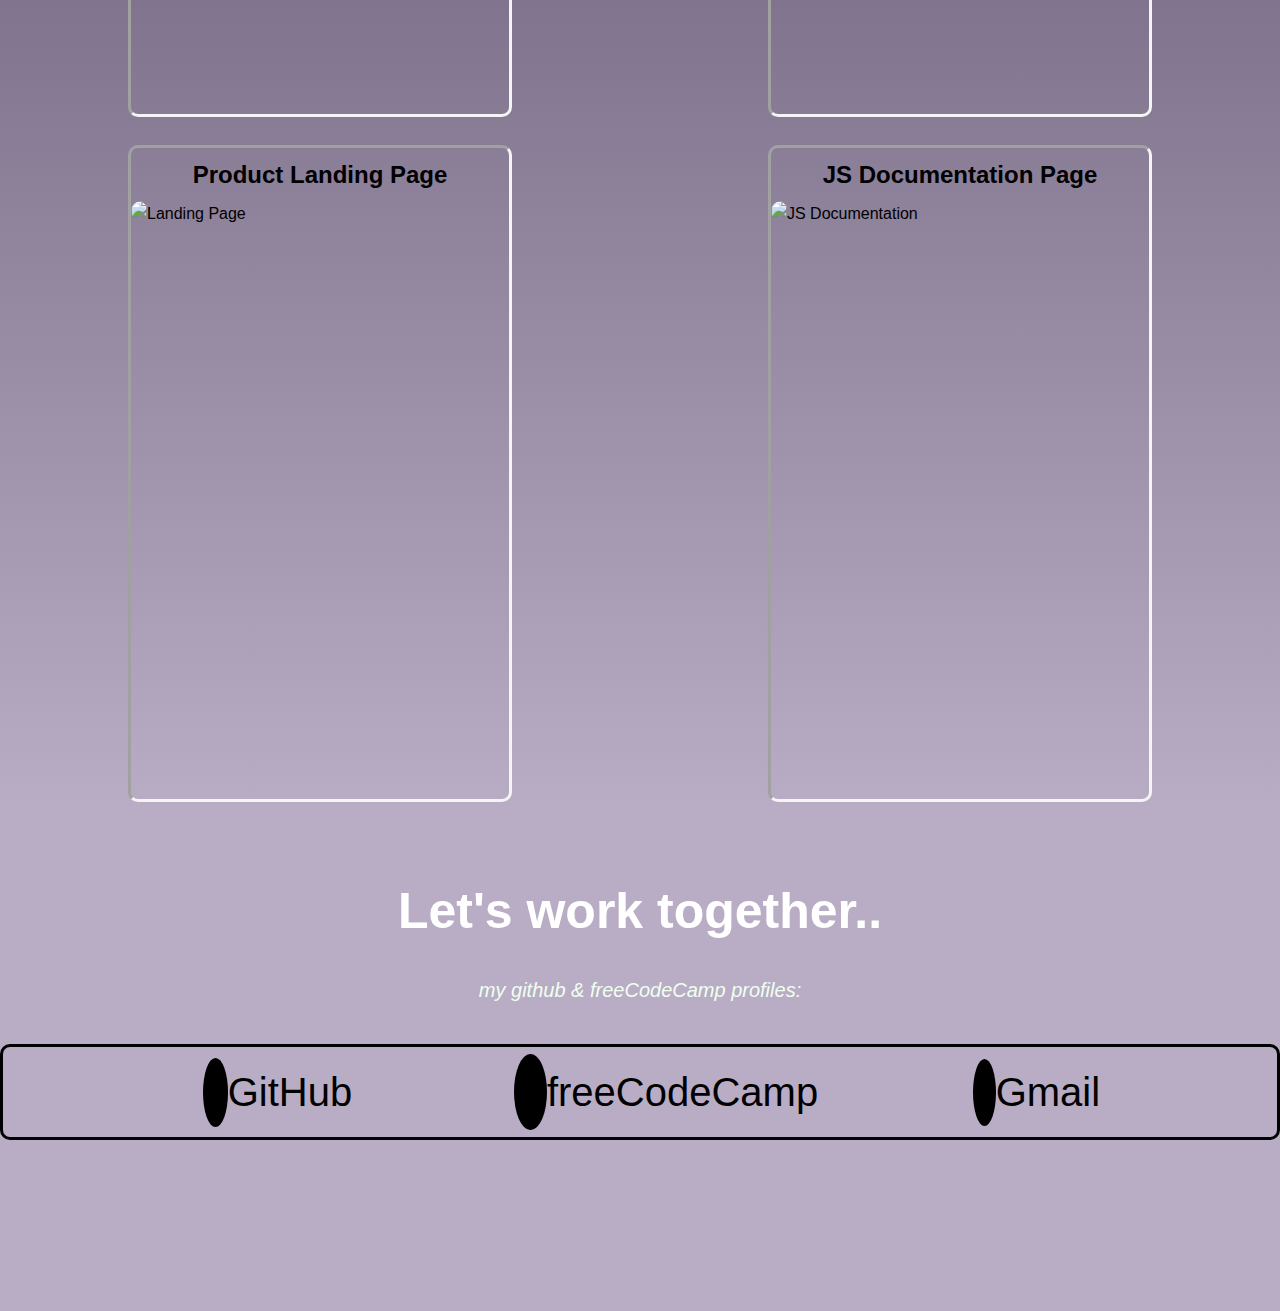
==== commit d0dd3cad: "last_commit" ====
--- a/index.html
+++ b/index.html
@@ -32,33 +32,35 @@
 
         <section id="projects">
             <header class="project-tile">
-                <a href="https://hiabed.github.io/tribute/" target="_blank">
+                <a href="https://hiabed.github.io/tribute/" target="_blank" rel="noreferrer" id="tribute">
                     <h2>Tribute Page</h2><img class="image1"
-                        src="https://cdn.freecodecamp.org/testable-projects-fcc/images/tribute-page-main-image.jpg">
+                        src="https://cdn.freecodecamp.org/testable-projects-fcc/images/tribute-page-main-image.jpg"
+                        alt="Tribute Page">
                 </a>
 
             </header>
 
 
             <header class="project-tile">
-                <a href="https://hiabed.github.io/survey/" target="_blank">
+                <a href="https://hiabed.github.io/survey/" target="_blank" rel="noreferrer" id="form">
                     <h2>Survey Form</h2><img class="image2"
-                        src="https://images.indianexpress.com/2021/05/Home-Desktop-Work-From-Home.jpg">
+                        src="https://images.indianexpress.com/2021/05/Home-Desktop-Work-From-Home.jpg"
+                        alt="Survey Form">
                 </a>
             </header>
 
             <header class="project-tile">
-                <a href="https://hiabed.github.io/landing/" target="_blank">
+                <a href="https://hiabed.github.io/landing/" target="_blank" rel="noreferrer" id="landing">
                     <h2>Product Landing Page</h2><img class="image3"
-                        src="https://www.journaldugeek.com/content/uploads/2020/12/417bvuqe0pl.png">
+                        src="https://www.journaldugeek.com/content/uploads/2020/12/417bvuqe0pl.png" alt="Landing Page">
                 </a>
             </header>
 
             <header class="project-tile">
-                <a href="https://hiabed.github.io/doc/" target="_blank">
+                <a href="https://hiabed.github.io/doc/" target="_blank" rel="noreferrer" id="js">
                     <h2>JS Documentation Page</h2><img class="image4"
                         src="https://upload.wikimedia.org/wikipedia/commons/9/99/Unofficial_JavaScript_logo_2.svg"
-                        target="_blank">
+                        alt="JS Documentation">
                 </a>
             </header>
 
@@ -72,9 +74,10 @@
 
             <div id="my-contact">
                 <a id="profile-link" class="profile-link" href="https://github.com/hiabed/" target="_blank"
-                    title="Check My GitHub"><i class="fab fa-github"></i>GitHub</a>
+                    rel="noreferrer" title="Check My GitHub"><i class="fab fa-github"></i>GitHub</a>
                 <a id="profile-link" class="profile-link" href="https://www.freecodecamp.org/hiabed" target="_blank"
-                    title="Check My FreeCodeCamp Profile"><i class="fab fab fa-free-code-camp"></i>freeCodeCamp</a>
+                    rel="noreferrer" title="Check My FreeCodeCamp Profile"><i
+                        class="fab fab fa-free-code-camp"></i>freeCodeCamp</a>
                 <a id="profile-link" class="profile-link" href="mailto:abed.hassani.idrissi@gmail.com" target="_blank"
                     title="Contact me"><i class="far fa-envelope"></i>Gmail</a>
             </div>
--- a/style.css
+++ b/style.css
@@ -57,7 +57,7 @@
 }
 
 #dev {
-    color: rgb(158, 154, 154);
+    color: rgb(241, 230, 230);
 }
 
 #welcome-section {
@@ -135,12 +135,17 @@
     padding: 2% 0%;
 }
 
+h1#work {
+    color: white;
+
+}
+
 #work {
     margin-top: 4%;
     line-height: 2;
     font-size: 50px;
     margin-bottom: 1%;
-    color: rgb(205, 236, 205);
+    color: rgb(255, 255, 255);
 }
 
 footer {
@@ -237,7 +242,6 @@
     color: white;
     cursor: pointer;
     padding: 15px;
-    border-radius: 20%;
   }
   
   #myBtn:hover {
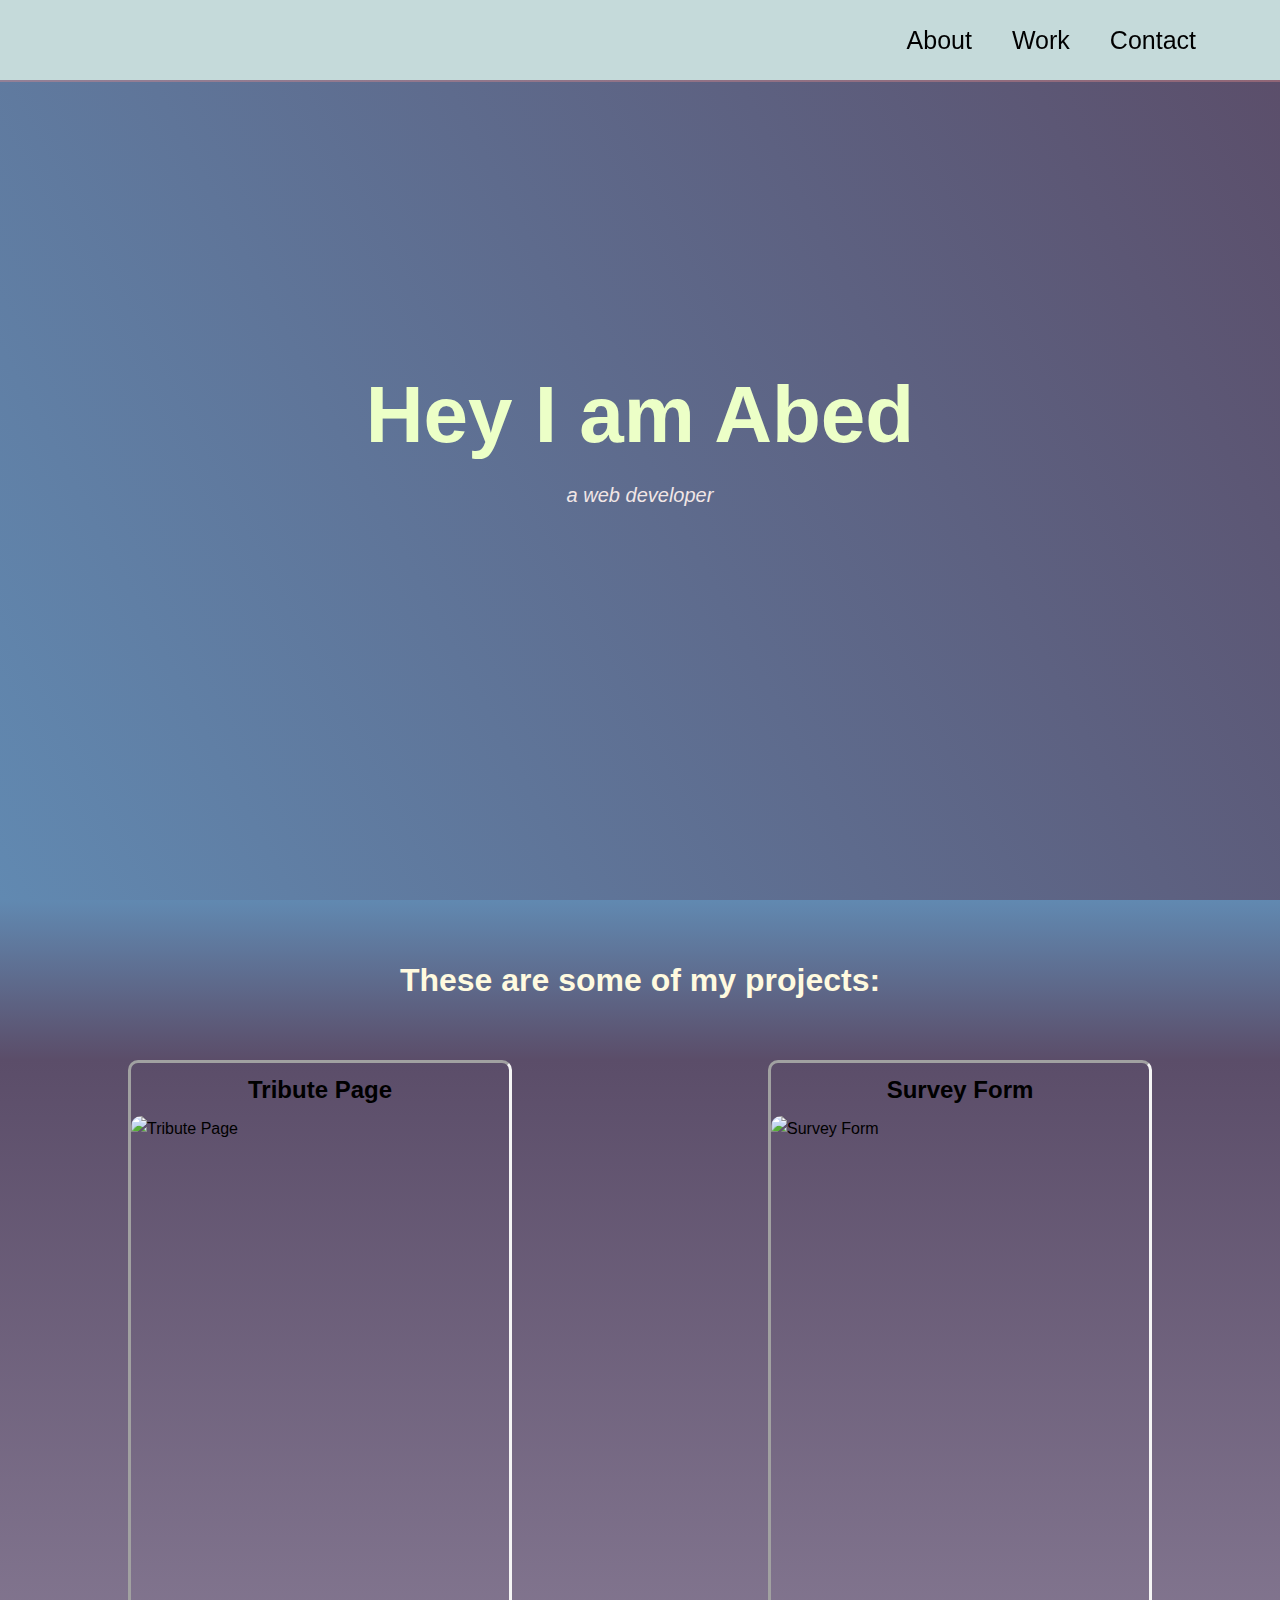
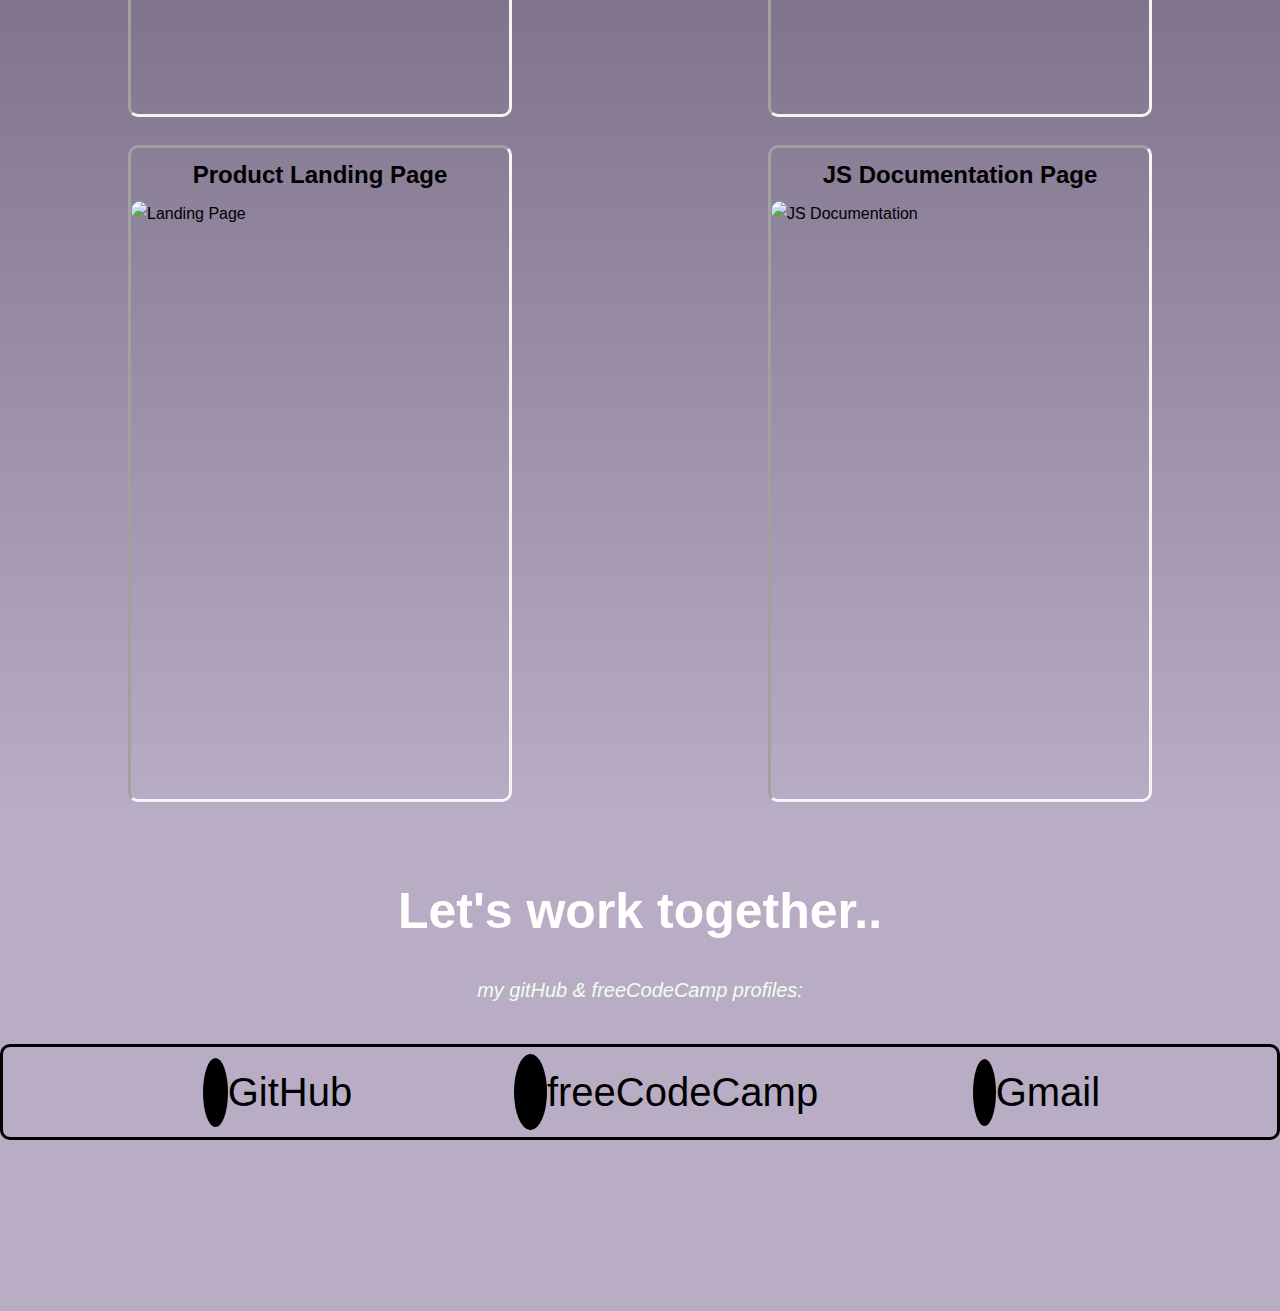
==== commit 00144b31: "git push" ====
--- a/index.html
+++ b/index.html
@@ -12,99 +12,99 @@
 </head>
 
 <body>
-    <nav id="navbar">
-        <ul>
-            <li><a href="#welcome-section">About</a></li>
-            <li><a href="#projects">Work</a></li>
-            <li><a href="#contact">Contact</a></li>
-        </ul>
-    </nav>
+<nav id="navbar">
+    <ul>
+        <li><a href="#welcome-section">About</a></li>
+        <li><a href="#projects">Work</a></li>
+        <li><a href="#contact">Contact</a></li>
+    </ul>
+</nav>
 
-    <main>
-        <section id="welcome-section">
-            <header id="hey">
-                <h1>Hey I am Abed</h1>
-            </header>
-            <p id="dev">a web developer</p>
-        </section>
+<main>
+    <section id="welcome-section">
+        <header id="hey">
+            <h1>Hey I am Abed</h1>
+        </header>
+        <p id="dev">a web developer</p>
+    </section>
 
-        <h1 id="some">These are some of my projects:</h1>
+    <h1 id="some">These are some of my projects:</h1>
 
-        <section id="projects">
-            <header class="project-tile">
-                <a href="https://hiabed.github.io/tribute/" target="_blank" rel="noreferrer" id="tribute">
-                    <h2>Tribute Page</h2><img class="image1"
-                        src="https://cdn.freecodecamp.org/testable-projects-fcc/images/tribute-page-main-image.jpg"
-                        alt="Tribute Page">
-                </a>
+    <section id="projects">
+        <header class="project-tile">
+            <a href="https://hiabed.github.io/tribute/" target="_blank" rel="noreferrer" id="tribute">
+                <h2>Tribute Page</h2><img class="image1"
+                                          src="https://cdn.freecodecamp.org/testable-projects-fcc/images/tribute-page-main-image.jpg"
+                                          alt="Tribute Page">
+            </a>
 
-            </header>
+        </header>
 
 
-            <header class="project-tile">
-                <a href="https://hiabed.github.io/survey/" target="_blank" rel="noreferrer" id="form">
-                    <h2>Survey Form</h2><img class="image2"
-                        src="https://images.indianexpress.com/2021/05/Home-Desktop-Work-From-Home.jpg"
-                        alt="Survey Form">
-                </a>
-            </header>
+        <header class="project-tile">
+            <a href="https://hiabed.github.io/survey/" target="_blank" rel="noreferrer" id="form">
+                <h2>Survey Form</h2><img class="image2"
+                                         src="https://images.indianexpress.com/2021/05/Home-Desktop-Work-From-Home.jpg"
+                                         alt="Survey Form">
+            </a>
+        </header>
 
-            <header class="project-tile">
-                <a href="https://hiabed.github.io/landing/" target="_blank" rel="noreferrer" id="landing">
-                    <h2>Product Landing Page</h2><img class="image3"
-                        src="https://www.journaldugeek.com/content/uploads/2020/12/417bvuqe0pl.png" alt="Landing Page">
-                </a>
-            </header>
+        <header class="project-tile">
+            <a href="https://hiabed.github.io/landing/" target="_blank" rel="noreferrer" id="landing">
+                <h2>Product Landing Page</h2><img class="image3"
+                                                  src="https://www.journaldugeek.com/content/uploads/2020/12/417bvuqe0pl.png" alt="Landing Page">
+            </a>
+        </header>
 
-            <header class="project-tile">
-                <a href="https://hiabed.github.io/doc/" target="_blank" rel="noreferrer" id="js">
-                    <h2>JS Documentation Page</h2><img class="image4"
-                        src="https://upload.wikimedia.org/wikipedia/commons/9/99/Unofficial_JavaScript_logo_2.svg"
-                        alt="JS Documentation">
-                </a>
-            </header>
+        <header class="project-tile">
+            <a href="https://hiabed.github.io/doc/" target="_blank" rel="noreferrer" id="js">
+                <h2>JS Documentation Page</h2><img class="image4"
+                                                   src="https://upload.wikimedia.org/wikipedia/commons/9/99/Unofficial_JavaScript_logo_2.svg"
+                                                   alt="JS Documentation">
+            </a>
+        </header>
 
-        </section>
+    </section>
 
-        <footer id="contact">
-            <header>
-                <h1 id="work">Let's work together..</h1>
-            </header>
-            <p>my github & freeCodeCamp profiles:</p>
+    <footer id="contact">
+        <header>
+            <h1 id="work">Let's work together..</h1>
+        </header>
+        <p>my gitHub & freeCodeCamp profiles:</p>
 
-            <div id="my-contact">
-                <a id="profile-link" class="profile-link" href="https://github.com/hiabed/" target="_blank"
-                    rel="noreferrer" title="Check My GitHub"><i class="fab fa-github"></i>GitHub</a>
-                <a id="profile-link" class="profile-link" href="https://www.freecodecamp.org/hiabed" target="_blank"
-                    rel="noreferrer" title="Check My FreeCodeCamp Profile"><i
-                        class="fab fab fa-free-code-camp"></i>freeCodeCamp</a>
-                <a id="profile-link" class="profile-link" href="mailto:abed.hassani.idrissi@gmail.com" target="_blank"
-                    title="Contact me"><i class="far fa-envelope"></i>Gmail</a>
-            </div>
-        </footer>
-        <button onclick="topFunction()" id="myBtn" title="Go to top">Back to Top</button>
-    </main>
-    <script>
-        //Get the button
-        var mybutton = document.getElementById("myBtn");
+        <div id="my-contact">
+            <a class="profile-link" href="https://github.com/hiabed/" target="_blank"
+               rel="noreferrer" title="Check My GitHub"><i class="fab fa-github"></i>GitHub</a>
+            <a class="profile-link" href="https://www.freecodecamp.org/hiabed" target="_blank"
+               rel="noreferrer" title="Check My FreeCodeCamp Profile"><i
+                    class="fab fab fa-free-code-camp"></i>freeCodeCamp</a>
+            <a class="profile-link" href="mailto:abed.hassani.idrissi@gmail.com" target="_blank"
+               title="Contact me"><i class="far fa-envelope"></i>Gmail</a>
+        </div>
+    </footer>
+    <button onclick="topFunction()" id="myBtn" title="Go to top">Back to Top</button>
+</main>
+<script>
+    //Get the button
+    let myButton = document.getElementById("myBtn");
 
-        // When the user scrolls down 20px from the top of the document, show the button
-        window.onscroll = function () { scrollFunction() };
+    // When the user scrolls down 20px from the top of the document, show the button
+    window.onscroll = function () { scrollFunction() };
 
-        function scrollFunction() {
-            if (document.body.scrollTop > 20 || document.documentElement.scrollTop > 20) {
-                mybutton.style.display = "block";
-            } else {
-                mybutton.style.display = "none";
-            }
+    function scrollFunction() {
+        if (document.body.scrollTop > 20 || document.documentElement.scrollTop > 20) {
+            myButton.style.display = "block";
+        } else {
+            myButton.style.display = "none";
         }
+    }
 
-        // When the user clicks on the button, scroll to the top of the document
-        function topFunction() {
-            document.body.scrollTop = 0;
-            document.documentElement.scrollTop = 0;
-        }
-    </script>
+    // When the user clicks on the button, scroll to the top of the document
+    function topFunction() {
+        document.body.scrollTop = 0;
+        document.documentElement.scrollTop = 0;
+    }
+</script>
 </body>
 
 </html>--- a/style.css
+++ b/style.css
@@ -7,9 +7,8 @@
 
 body {
     font-family: sans-serif;
-    background-color: rgb(131, 99, 99);
     line-height: 1.6;
-    background: #b8adc4
+    background: #b8adc4;
 }
 
 li a {
@@ -92,9 +91,7 @@
 }
 
 img {
-    width: 55vw;
     height: 65vh;
-    padding: auto;
     border-radius: 10px;
     width: 100%;
     object-fit: cover;
@@ -113,8 +110,6 @@
     padding: 2%;
     border-style: solid;
 }
-
-
 #content3:hover {
     opacity: 0.8;
     padding: 2%;
@@ -124,15 +119,14 @@
 #some {
     line-height: 5;
     text-align: center;
-    background-color: rgb(131, 99, 99);
     color: rgb(255, 250, 223);
-    background: linear-gradient(#6189b1 0%,#5b4d69 100%);
+    background: rgb(131, 99, 99) linear-gradient(#6189b1 0%,#5b4d69 100%);
     width: 100vw;
 }
 
 h2 {
     text-align: center;
-    padding: 2% 0%;
+    padding: 2% 0;
 }
 
 h1#work {
@@ -195,7 +189,7 @@
     transform: rotate(30deg);
 }
 
-#profile-link:hover {
+.profile-link:hover {
     color: rgb(244, 255, 227);
 }
 
@@ -206,7 +200,7 @@
     width: 6vw;
     padding: 10%;
 }
-  
+
 .fa-free-code-camp {
     background: black;
     color: white;
@@ -242,11 +236,11 @@
     color: white;
     cursor: pointer;
     padding: 15px;
-  }
-  
-  #myBtn:hover {
+}
+
+#myBtn:hover {
     background-color: #555;
-  }
+}
 
 @media (max-width: 1000px) {
     body {
@@ -264,47 +258,47 @@
         width: 7vw;
         padding: 5%;
     }
-      
+
     .fa-free-code-camp {
         width: 7vw;
         padding: 3%;
     }
-    
+
 
 }
 
 @media (max-width: 700px) {
 
-#projects {
-    display: grid;
-    grid-template-columns: 1fr;
-    grid-template-rows: 1fr 1fr 1fr 1fr;
-    }
-
-
-.fa-github {
-    width: 7vw;
-    padding: 5%;
-    font-size: large;
-}
-  
-.fa-free-code-camp {
-    width: 7vw;
-    padding: 3%;
-    font-size: large;
-}
-
-div {
-    font-size: 20px;
-}
-
-#work {
-    font-size: 30px;
-}
-
-footer {
-    margin-top: 160%;
-}
+    #projects {
+        display: grid;
+        grid-template-columns: 1fr;
+        grid-template-rows: 1fr 1fr 1fr 1fr;
+    }
+
+
+    .fa-github {
+        width: 7vw;
+        padding: 5%;
+        font-size: large;
+    }
+
+    .fa-free-code-camp {
+        width: 7vw;
+        padding: 3%;
+        font-size: large;
+    }
+
+    div {
+        font-size: 20px;
+    }
+
+    #work {
+        font-size: 30px;
+    }
+
+    footer {
+        margin-top: 160%;
+    }
 }
 
 @media (max-width: 600px) {
@@ -418,7 +412,7 @@
         display: flex;
         flex-direction: column;
     }
-    
+
 }
 
 @media (max-width: 310px) {
